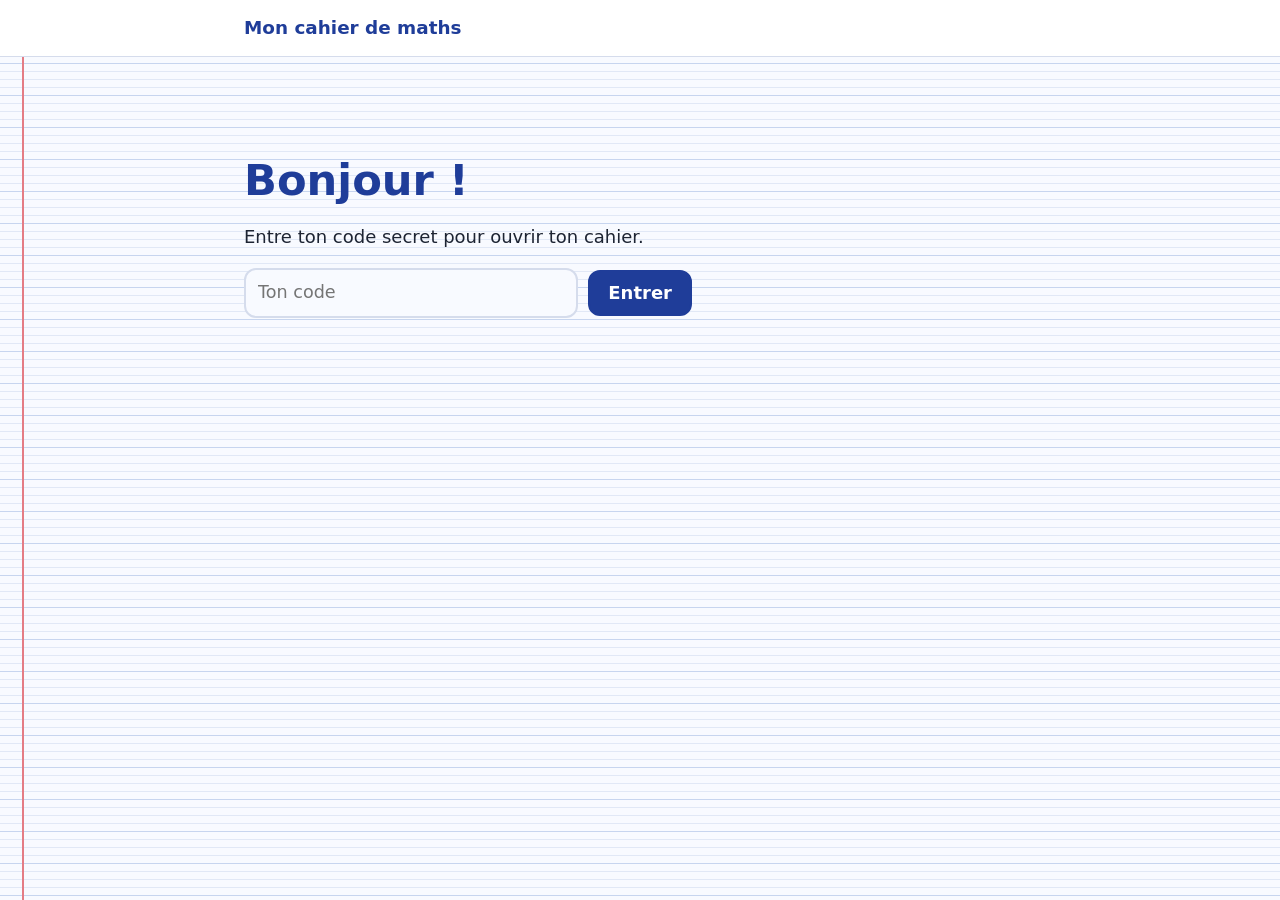
==== www/ecole/index.html @ 2c907cee "feat(ecole): classe réglable (CM1, CM2, 6e) et révision des années d'avant - Le parent choisit la cl" ====
<!doctype html>
<html lang="fr">
<head>
  <meta charset="utf-8">
  <meta name="viewport" content="width=device-width, initial-scale=1">
  <title>Mon cahier de maths</title>
  <meta name="robots" content="noindex, nofollow">
  <link rel="icon" href="../assets/favicon.svg" type="image/svg+xml">
  <link rel="stylesheet" href="ecole.css">
  <script type="module" src="ecole.js"></script>
</head>
<body>
  <header class="barre">
    <div class="barre-dedans">
      <a class="marque" href="#accueil">Mon cahier de maths</a>
      <div class="barre-droite">
        <span class="etoiles-total" id="etoiles-total" hidden></span>
        <a class="lien-barre" id="lien-suivi" href="#suivi" hidden>Suivi</a>
        <button class="lien-barre" id="sortir" type="button" hidden>Sortir</button>
      </div>
    </div>
  </header>

  <main class="page">
    <p class="chargement" id="chargement">Chargement…</p>

    <!-- Connexion -->
    <section id="vue-connexion" class="vue" hidden>
      <div class="connexion">
        <h1>Bonjour !</h1>
        <p>Entre ton code secret pour ouvrir ton cahier.</p>
        <form id="form-connexion" class="ligne">
          <label class="cache" for="code">Code secret</label>
          <input id="code" type="password" autocomplete="current-password" required maxlength="64" placeholder="Ton code">
          <button class="bouton" type="submit">Entrer</button>
        </form>
        <p class="message" id="message-connexion" aria-live="polite"></p>
      </div>
    </section>

    <!-- Accueil : les chapitres -->
    <section id="vue-accueil" class="vue" hidden>
      <h1 id="bonjour">Bonjour</h1>
      <p class="classe-actuelle" id="classe-actuelle"></p>
      <div class="conseil" id="conseil" hidden>
        <p class="conseil-titre">À travailler aujourd'hui</p>
        <p class="conseil-texte" id="conseil-texte"></p>
        <a class="bouton" id="conseil-lien" href="#accueil">J'y vais</a>
      </div>
      <div id="domaines"></div>
      <div id="revisions"></div>
    </section>

    <!-- Un chapitre : la leçon et le tuteur -->
    <section id="vue-chapitre" class="vue" hidden>
      <a class="retour" href="#accueil">← Tous les chapitres</a>
      <p class="surtitre" id="chap-domaine"></p>
      <h1 id="chap-titre"></h1>
      <p class="resume" id="chap-resume"></p>

      <div class="actions-chapitre">
        <button class="bouton gros" id="commencer" type="button">Faire les exercices</button>
        <span class="niveau-texte" id="chap-niveau"></span>
      </div>

      <article class="lecon">
        <h2>À retenir</h2>
        <ul id="chap-retenir"></ul>
        <h2>Exemple</h2>
        <p class="exemple-question" id="chap-exemple-q"></p>
        <ol class="etapes" id="chap-exemple-etapes"></ol>
      </article>

      <section class="tuteur" aria-labelledby="titre-tuteur">
        <h2 id="titre-tuteur">Une question sur la leçon ?</h2>
        <p class="tuteur-intro" id="tuteur-intro">Ton tuteur t'explique avec d'autres mots, ou avec un exemple.</p>
        <div class="fil" id="fil" aria-live="polite"></div>
        <div class="suggestions" id="suggestions"></div>
        <form id="form-tuteur" class="ligne">
          <label class="cache" for="question">Ta question</label>
          <input id="question" type="text" autocomplete="off" maxlength="400" placeholder="Écris ta question ici">
          <button class="bouton" type="submit">Demander</button>
        </form>
      </section>
    </section>

    <!-- Les exercices -->
    <section id="vue-exercices" class="vue" hidden>
      <div class="entete-ex">
        <a class="retour" id="retour-lecon" href="#accueil">← La leçon</a>
        <span class="compteur" id="compteur"></span>
      </div>
      <div class="piste" aria-hidden="true"><div class="piste-remplie" id="piste"></div></div>
      <div class="carte" id="carte">
        <p class="enonce" id="enonce"></p>
        <form id="form-reponse" class="zone-reponse"></form>
        <button class="lien" id="voir-indice" type="button">Voir un indice</button>
        <p class="indice" id="indice" hidden></p>
        <p class="retour-reponse" id="retour-reponse" aria-live="polite"></p>
        <div class="correction" id="correction" hidden>
          <p class="correction-titre">Comment on fait</p>
          <p class="correction-texte" id="correction-texte"></p>
        </div>
        <div class="autrement" id="autrement" hidden>
          <p class="correction-titre">Ton tuteur t'explique autrement</p>
          <p class="correction-texte" id="autrement-texte"></p>
        </div>
        <div class="boutons-suite" id="boutons-suite" hidden>
          <button class="bouton secondaire" id="pas-compris" type="button">Je n'ai pas compris</button>
          <button class="bouton" id="suivant" type="button">Question suivante</button>
        </div>
      </div>
      <div class="fin" id="fin" hidden>
        <h2 id="fin-titre"></h2>
        <p id="fin-texte"></p>
        <div class="ligne">
          <button class="bouton" id="encore" type="button">Une autre série</button>
          <a class="bouton secondaire" href="#accueil">Autre chapitre</a>
        </div>
      </div>
    </section>

    <!-- Suivi du parent -->
    <section id="vue-suivi" class="vue" hidden>
      <a class="retour" href="#accueil">← Les chapitres</a>
      <h1>Suivi</h1>
      <p class="resume" id="suivi-resume"></p>

      <h2>Classe</h2>
      <p class="aide">Le programme suit la classe choisie ici. Les chapitres des classes d'avant restent ouverts pour réviser.</p>
      <form id="form-classe" class="ligne">
        <label class="cache" for="choix-classe">Classe</label>
        <select id="choix-classe"></select>
        <button class="bouton secondaire" type="submit">Changer de classe</button>
      </form>
      <p class="message" id="message-classe" aria-live="polite"></p>

      <h2>Les 14 derniers jours</h2>
      <div class="activite" id="activite"></div>

      <h2>Par chapitre</h2>
      <div class="tableau-defile">
        <table class="tableau">
          <thead>
            <tr><th scope="col">Chapitre</th><th scope="col">Niveau</th><th scope="col">Exercices</th>
                <th scope="col">Réussis du 1er coup</th><th scope="col">7 derniers jours</th><th scope="col">Derniers ratés</th></tr>
          </thead>
          <tbody id="suivi-chapitres"></tbody>
        </table>
      </div>

      <h2>Questions posées au tuteur</h2>
      <p class="aide">Les messages bloqués par le filtre de sécurité sont signalés en rouge.</p>
      <ul class="questions" id="suivi-questions"></ul>

      <h2>Repartir de zéro</h2>
      <p class="aide">Efface tous les exercices, les niveaux et les questions. Les leçons restent.</p>
      <button class="bouton danger" id="effacer" type="button">Tout effacer</button>
      <p class="message" id="message-effacer" aria-live="polite"></p>
    </section>
  </main>
</body>
</html>
---- www/ecole/ecole.css ----
/* Mon cahier de maths : l'espace de révision, du CM1 à la 6e.
   Une page de cahier Seyès (lignes bleues, marge rouge), polices système,
   aucune ressource externe ni style en ligne (CSP du site). */

:root {
  --papier: #f8faff;
  --ligne: #e1e8f6;
  --ligne-forte: #c7d5ef;
  --marge: #e47c84;
  --encre: #1f3d99;
  --texte: #1d2433;
  --doux: #5a6480;
  --carte: #ffffff;
  --bord: #d5dcec;
  --ok: #17804a;
  --ok-fond: #e3f5ea;
  --faux: #b93a26;
  --faux-fond: #fbe7e3;
  --etoile: #c98a00;
  --etoile-fond: #fff4d6;
  --rayon: 16px;
  --titre: "Comic Neue", "Chalkboard SE", "Segoe Print", "Trebuchet MS", system-ui, sans-serif;
  --corps: system-ui, -apple-system, "Segoe UI", Roboto, "Helvetica Neue", Arial, sans-serif;
  --chiffres: ui-rounded, "SF Pro Rounded", "Trebuchet MS", system-ui, sans-serif;
  color-scheme: light;
}

@media (prefers-color-scheme: dark) {
  :root {
    --papier: #131826;
    --ligne: #1b2234;
    --ligne-forte: #253049;
    --marge: #a8545c;
    --encre: #9fb9ff;
    --texte: #e7eaf2;
    --doux: #9aa3ba;
    --carte: #1b2132;
    --bord: #2c3550;
    --ok: #5fd393;
    --ok-fond: #163223;
    --faux: #ff8c78;
    --faux-fond: #3a1d19;
    --etoile: #ffc93d;
    --etoile-fond: #3a3014;
    color-scheme: dark;
  }
}

* { box-sizing: border-box; }
[hidden] { display: none !important; }

html { background: var(--papier); }
body {
  margin: 0;
  color: var(--texte);
  font-family: var(--corps);
  font-size: 18px;
  line-height: 1.55;
  background:
    linear-gradient(90deg, transparent 22px, var(--marge) 22px 24px, transparent 24px),
    repeating-linear-gradient(to bottom, transparent 0 31px, var(--ligne-forte) 31px 32px),
    repeating-linear-gradient(to bottom, transparent 0 7px, var(--ligne) 7px 8px),
    var(--papier);
  min-height: 100vh;
}

a { color: var(--encre); }
:focus-visible { outline: 3px solid var(--etoile); outline-offset: 2px; }
.cache { position: absolute; width: 1px; height: 1px; overflow: hidden; clip: rect(0 0 0 0); white-space: nowrap; }

/* Barre du haut */
.barre { position: sticky; top: 0; z-index: 10; background: var(--carte); border-bottom: 1.5px solid var(--bord); }
.barre-dedans {
  max-width: 54rem; margin: 0 auto; min-height: 56px;
  padding: 0 max(16px, env(safe-area-inset-right)) 0 max(36px, env(safe-area-inset-left));
  display: flex; align-items: center; justify-content: space-between; gap: 12px; flex-wrap: wrap;
}
.marque { font-family: var(--titre); font-weight: 700; font-size: 1.15rem; color: var(--encre); text-decoration: none; }
.barre-droite { display: flex; align-items: center; gap: 14px; }
.etoiles-total { font-family: var(--chiffres); font-weight: 700; color: var(--etoile); font-variant-numeric: tabular-nums; }
.lien-barre { font: inherit; font-size: .95rem; color: var(--doux); background: none; border: none; padding: 4px 0; cursor: pointer; text-decoration: underline; }

/* Page */
.page { max-width: 54rem; margin: 0 auto; padding: 28px max(16px, env(safe-area-inset-right)) 80px max(36px, env(safe-area-inset-left)); }
h1 { font-family: var(--titre); color: var(--encre); font-size: clamp(2rem, 6vw, 2.7rem); line-height: 1.1; margin: 0 0 12px; text-wrap: balance; }
h2 { font-family: var(--titre); font-size: 1.45rem; margin: 32px 0 10px; line-height: 1.2; }
.surtitre { margin: 16px 0 0; font-size: .85rem; letter-spacing: .06em; text-transform: uppercase; color: var(--marge); font-weight: 700; }
.resume { color: var(--doux); margin: 0 0 18px; max-width: 38rem; }
.aide { color: var(--doux); margin: -4px 0 10px; font-size: .95rem; }
.chargement { color: var(--doux); }
.retour { display: inline-block; color: var(--doux); text-decoration: none; font-size: .95rem; padding: 4px 0; }
.retour:hover { color: var(--encre); }
.message { min-height: 1.5em; font-weight: 600; color: var(--faux); }
.message.ok { color: var(--ok); }

/* Boutons et champs */
.ligne { display: flex; gap: 10px; flex-wrap: wrap; align-items: center; }
.bouton {
  font: inherit; font-weight: 700; cursor: pointer; text-decoration: none; text-align: center;
  background: var(--encre); color: var(--carte); border: 2px solid var(--encre);
  border-radius: 12px; padding: 9px 18px; display: inline-block; line-height: 1.3;
}
.bouton:hover { filter: brightness(1.08); }
.bouton:disabled { opacity: .5; cursor: default; }
.bouton.gros { font-size: 1.15rem; padding: 12px 24px; }
.bouton.secondaire { background: var(--carte); color: var(--encre); }
.bouton.danger { background: var(--carte); color: var(--faux); border-color: var(--faux); }
.lien { font: inherit; font-size: .92rem; background: none; border: none; color: var(--doux); text-decoration: underline; cursor: pointer; padding: 0; align-self: flex-start; }
input[type=text], input[type=password] {
  font: inherit; font-size: 1.1rem; padding: 9px 12px; min-width: 0; flex: 1 1 12rem;
  border: 2px solid var(--bord); border-radius: 12px; background: var(--papier); color: var(--texte);
}
input:focus { outline: 3px solid var(--encre); outline-offset: 1px; }

/* Connexion */
.connexion { max-width: 28rem; margin: 8vh 0 0; }

/* Accueil */
.conseil {
  background: var(--etoile-fond); border: 2px solid var(--etoile); border-radius: var(--rayon);
  padding: 16px 18px; margin: 8px 0 8px; display: grid; gap: 6px; justify-items: start;
}
.conseil-titre { margin: 0; font-size: .85rem; font-weight: 700; letter-spacing: .06em; text-transform: uppercase; color: var(--etoile); }
.conseil-texte { margin: 0; font-size: 1.05rem; }
.classe-actuelle { margin: -6px 0 12px; font-weight: 700; color: var(--marge); }
.revisions { margin-top: 32px; border-top: 2px dashed var(--ligne-forte); padding-top: 4px; }
.revisions summary { cursor: pointer; font-family: var(--titre); font-weight: 700; font-size: 1.3rem; padding: 14px 0 6px; color: var(--doux); }
.revisions summary:hover { color: var(--encre); }
.revisions h3 { font-family: var(--titre); font-size: 1.1rem; color: var(--doux); margin: 18px 0 8px; }
select {
  font: inherit; font-size: 1.05rem; padding: 9px 12px;
  border: 2px solid var(--bord); border-radius: 12px; background: var(--papier); color: var(--texte);
}
.chapitres { display: grid; grid-template-columns: repeat(auto-fill, minmax(15rem, 1fr)); gap: 12px; }
.chapitre {
  display: grid; gap: 6px; align-content: start; padding: 14px 16px; min-width: 0;
  background: var(--carte); border: 1.5px solid var(--bord); border-radius: var(--rayon);
  color: var(--texte); text-decoration: none;
}
.chapitre:hover { border-color: var(--encre); }
.chapitre-titre { font-family: var(--titre); font-weight: 700; font-size: 1.15rem; color: var(--encre); line-height: 1.25; }
.chapitre-resume { font-size: .92rem; color: var(--doux); line-height: 1.4; }
.chapitre-bas { display: flex; justify-content: space-between; align-items: center; gap: 8px; margin-top: 4px; }
.niveau { display: inline-flex; gap: 4px; align-items: center; font-size: .82rem; color: var(--doux); }
.niveau i { width: 10px; height: 10px; border-radius: 50%; border: 2px solid var(--encre); display: inline-block; }
.niveau i.plein { background: var(--encre); }
.etoiles { font-family: var(--chiffres); font-weight: 700; color: var(--etoile); font-size: .95rem; font-variant-numeric: tabular-nums; }

/* Leçon */
.actions-chapitre { display: flex; gap: 14px; align-items: center; flex-wrap: wrap; margin-bottom: 8px; }
.niveau-texte { color: var(--doux); font-size: .95rem; }
.lecon { background: var(--carte); border: 1.5px solid var(--bord); border-radius: var(--rayon); padding: 4px 20px 18px; margin-top: 18px; }
.lecon h2 { font-size: 1.25rem; color: var(--marge); margin: 18px 0 8px; }
.lecon ul { margin: 0; padding-left: 1.2em; display: grid; gap: 8px; }
.exemple-question { font-weight: 700; margin: 0 0 6px; }
.etapes { margin: 0; padding-left: 1.4em; font-family: var(--chiffres); display: grid; gap: 4px; }

/* Tuteur */
.tuteur { margin-top: 28px; }
.tuteur-intro { color: var(--doux); margin: -4px 0 12px; }
.fil { display: grid; gap: 10px; margin-bottom: 12px; }
.bulle { max-width: 36rem; padding: 10px 14px; border-radius: 14px; white-space: pre-line; overflow-wrap: anywhere; }
.bulle.eleve { justify-self: end; background: var(--encre); color: var(--carte); border-bottom-right-radius: 4px; }
.bulle.ia { justify-self: start; background: var(--carte); border: 1.5px solid var(--bord); border-bottom-left-radius: 4px; }
.bulle.attente { color: var(--doux); font-style: italic; }
.bulle.erreur { color: var(--faux); border-color: var(--faux); }
.suggestions { display: flex; flex-wrap: wrap; gap: 8px; margin-bottom: 12px; }
.suggestion { font: inherit; font-size: .9rem; cursor: pointer; background: var(--carte); color: var(--encre); border: 1.5px dashed var(--encre); border-radius: 999px; padding: 5px 12px; }

/* Exercices */
.entete-ex { display: flex; justify-content: space-between; align-items: center; gap: 12px; }
.compteur { font-family: var(--chiffres); font-weight: 700; color: var(--doux); font-variant-numeric: tabular-nums; }
.piste { height: 12px; background: var(--ligne-forte); border-radius: 99px; overflow: hidden; margin: 10px 0 18px; }
.piste-remplie { height: 100%; width: 0; background: var(--etoile); border-radius: 99px; transition: width .4s; }
.carte { background: var(--carte); border: 2px solid var(--bord); border-radius: var(--rayon); padding: 20px; display: grid; gap: 14px; }
.carte.juste { border-color: var(--ok); }
.enonce { margin: 0; font-size: 1.15rem; font-weight: 600; }
.enonce.grand { font-family: var(--chiffres); font-size: clamp(2rem, 8vw, 2.8rem); color: var(--encre); font-weight: 700; }
.zone-reponse { display: flex; flex-wrap: wrap; gap: 10px; align-items: center; }
.zone-reponse input { font-family: var(--chiffres); font-size: 1.5rem; font-weight: 700; color: var(--encre); flex: 0 1 9rem; width: 9rem; font-variant-numeric: tabular-nums; }
.zone-reponse input.petit { flex-basis: 4.5rem; width: 4.5rem; text-align: center; }
.zone-reponse input:disabled { border-color: var(--ok); color: var(--ok); opacity: 1; }
.zone-reponse.rate input:disabled { border-color: var(--faux); color: var(--faux); text-decoration: line-through; }
.unite { font-weight: 700; color: var(--doux); }
.champ { display: inline-flex; align-items: center; gap: 6px; }
.options { display: flex; flex-wrap: wrap; gap: 10px; }
.option { font-family: var(--chiffres); font-size: 1.3rem; font-weight: 700; cursor: pointer; background: var(--carte); color: var(--encre); border: 2px solid var(--encre); border-radius: 12px; padding: 8px 18px; }
.option:disabled { opacity: .45; cursor: default; }
.option.bonne { border-color: var(--ok); color: var(--ok); opacity: 1; }
.indice { margin: 0; padding: 10px 12px; background: var(--etoile-fond); border-radius: 10px; }
.retour-reponse { margin: 0; min-height: 1.5em; font-weight: 700; }
.retour-reponse.ok { color: var(--ok); }
.retour-reponse.faux { color: var(--faux); }
.correction, .autrement { border: 1.5px dashed var(--ok); border-radius: 12px; padding: 10px 14px; background: var(--ok-fond); }
.autrement { border-color: var(--encre); background: var(--papier); }
.correction-titre { margin: 0 0 4px; font-family: var(--titre); font-weight: 700; color: var(--ok); }
.autrement .correction-titre { color: var(--encre); }
.correction-texte { margin: 0; white-space: pre-line; font-family: var(--chiffres); overflow-wrap: anywhere; }
.boutons-suite { display: flex; gap: 10px; flex-wrap: wrap; justify-content: flex-end; }
.fin { background: var(--carte); border: 2px solid var(--etoile); border-radius: var(--rayon); padding: 6px 20px 20px; }
.fin h2 { color: var(--etoile); font-size: 1.9rem; }
.secoue { animation: secoue .35s; }
@keyframes secoue { 25% { transform: translateX(-6px); } 75% { transform: translateX(6px); } }

/* Suivi */
.activite { display: grid; grid-template-columns: repeat(14, 1fr); gap: 4px; align-items: end; height: 120px; padding-top: 18px; }
.jour { display: grid; grid-template-rows: 1fr auto; gap: 4px; height: 100%; min-width: 0; text-align: center; }
.jour-barre { align-self: end; background: var(--encre); border-radius: 4px 4px 0 0; min-height: 2px; position: relative; }
.jour-barre.vide { background: var(--ligne-forte); }
.jour-nombre { position: absolute; top: -18px; left: 0; right: 0; font-size: .72rem; color: var(--doux); font-variant-numeric: tabular-nums; }
.jour-nom { font-size: .7rem; color: var(--doux); }
.tableau-defile { overflow-x: auto; background: var(--carte); border: 1.5px solid var(--bord); border-radius: var(--rayon); }
.tableau { border-collapse: collapse; width: 100%; font-size: .92rem; min-width: 42rem; }
.tableau th, .tableau td { text-align: left; padding: 8px 12px; border-bottom: 1px solid var(--bord); vertical-align: top; }
.tableau th { font-size: .78rem; text-transform: uppercase; letter-spacing: .05em; color: var(--doux); }
.tableau td.nombre { font-variant-numeric: tabular-nums; white-space: nowrap; }
.pastille { display: inline-block; padding: 1px 8px; border-radius: 99px; font-weight: 700; font-size: .82rem; }
.pastille.bien { background: var(--ok-fond); color: var(--ok); }
.pastille.attention { background: var(--faux-fond); color: var(--faux); }
.pastille.neutre { background: var(--ligne); color: var(--doux); }
.rates { margin: 0; padding-left: 1em; color: var(--doux); }
.questions { list-style: none; margin: 0; padding: 0; display: grid; gap: 6px; }
.questions li { background: var(--carte); border: 1.5px solid var(--bord); border-radius: 10px; padding: 8px 12px; overflow-wrap: anywhere; }
.questions li.bloquee { border-color: var(--faux); background: var(--faux-fond); }
.questions .meta { display: block; font-size: .8rem; color: var(--doux); }

@media (max-width: 480px) {
  body { font-size: 17px; background-position: -10px 0, 0 0, 0 0, 0 0; }
  .page, .barre-dedans { padding-left: max(28px, env(safe-area-inset-left)); }
  .carte { padding: 16px; }
}
@media (prefers-reduced-motion: reduce) {
  .secoue { animation: none; }
  .piste-remplie { transition: none; }
}
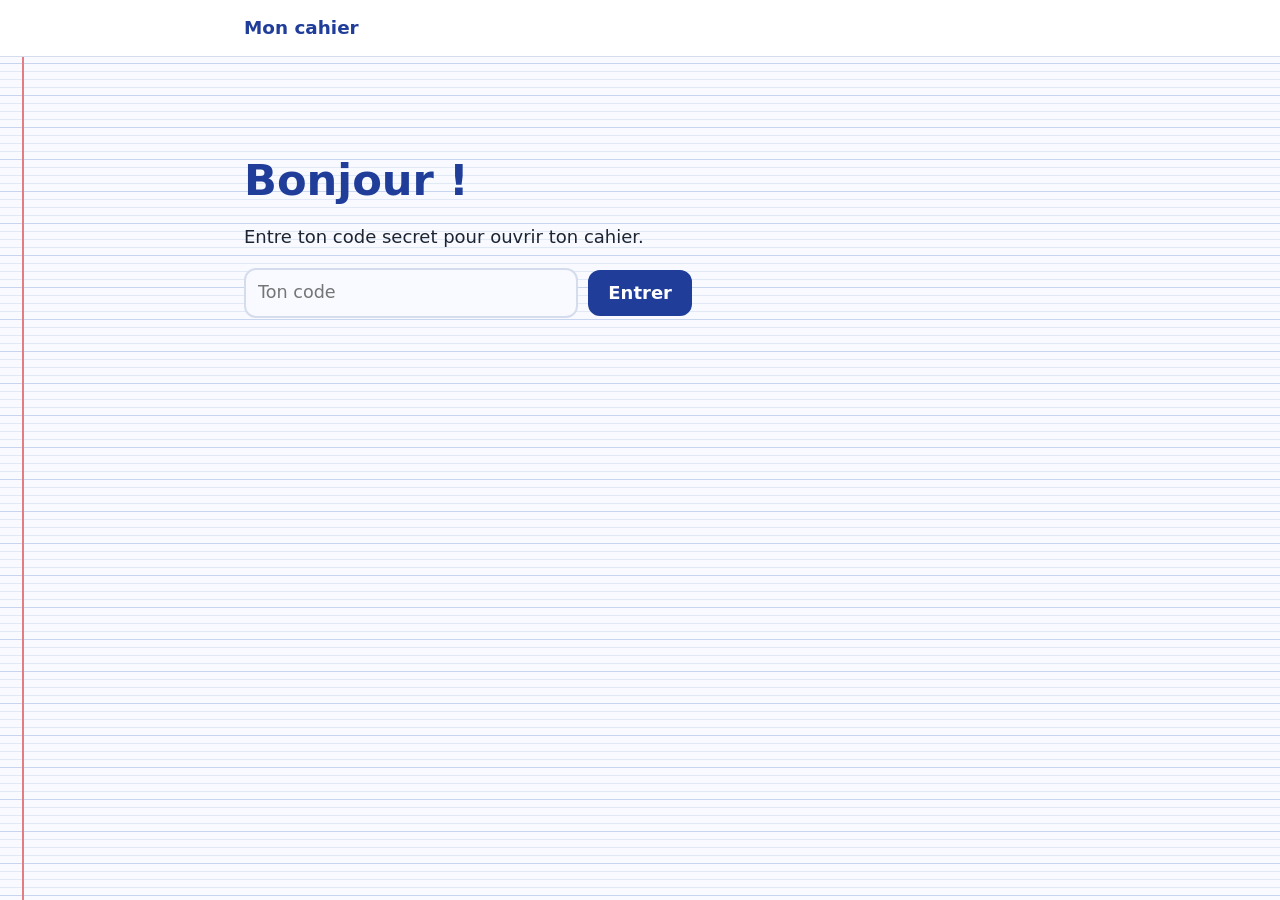
==== commit ebad42ba: "feat(ecole): le français, du CM1 à la 6e - Onglets « Mathématiques / Français » sur l'accueil ; 6 ch" ====
--- a/www/ecole/index.html
+++ b/www/ecole/index.html
@@ -3,7 +3,7 @@
 <head>
   <meta charset="utf-8">
   <meta name="viewport" content="width=device-width, initial-scale=1">
-  <title>Mon cahier de maths</title>
+  <title>Mon cahier</title>
   <meta name="robots" content="noindex, nofollow">
   <link rel="icon" href="../assets/favicon.svg" type="image/svg+xml">
   <link rel="stylesheet" href="ecole.css">
@@ -12,7 +12,7 @@
 <body>
   <header class="barre">
     <div class="barre-dedans">
-      <a class="marque" href="#accueil">Mon cahier de maths</a>
+      <a class="marque" href="#accueil">Mon cahier</a>
       <div class="barre-droite">
         <span class="etoiles-total" id="etoiles-total" hidden></span>
         <a class="lien-barre" id="lien-suivi" href="#suivi" hidden>Suivi</a>
@@ -42,6 +42,7 @@
     <section id="vue-accueil" class="vue" hidden>
       <h1 id="bonjour">Bonjour</h1>
       <p class="classe-actuelle" id="classe-actuelle"></p>
+      <div class="onglets" id="onglets" role="tablist" aria-label="Matières"></div>
       <div class="conseil" id="conseil" hidden>
         <p class="conseil-titre">À travailler aujourd'hui</p>
         <p class="conseil-texte" id="conseil-texte"></p>
@@ -60,6 +61,7 @@
 
       <div class="actions-chapitre">
         <button class="bouton gros" id="commencer" type="button">Faire les exercices</button>
+        <button class="ecouter" id="ecouter-lecon" type="button">🔊 Écouter la leçon</button>
         <span class="niveau-texte" id="chap-niveau"></span>
       </div>
 
@@ -92,17 +94,20 @@
       </div>
       <div class="piste" aria-hidden="true"><div class="piste-remplie" id="piste"></div></div>
       <div class="carte" id="carte">
-        <p class="enonce" id="enonce"></p>
+        <div class="enonce-ligne">
+          <p class="enonce" id="enonce"></p>
+          <button class="ecouter" id="ecouter-enonce" type="button" aria-label="Écouter l'énoncé">🔊</button>
+        </div>
         <form id="form-reponse" class="zone-reponse"></form>
         <button class="lien" id="voir-indice" type="button">Voir un indice</button>
         <p class="indice" id="indice" hidden></p>
         <p class="retour-reponse" id="retour-reponse" aria-live="polite"></p>
         <div class="correction" id="correction" hidden>
-          <p class="correction-titre">Comment on fait</p>
+          <p class="correction-titre">Comment on fait <button class="ecouter petit" id="ecouter-correction" type="button">🔊 Écouter</button></p>
           <p class="correction-texte" id="correction-texte"></p>
         </div>
         <div class="autrement" id="autrement" hidden>
-          <p class="correction-titre">Ton tuteur t'explique autrement</p>
+          <p class="correction-titre">Ton tuteur t'explique autrement <button class="ecouter petit" id="ecouter-autrement" type="button">🔊 Écouter</button></p>
           <p class="correction-texte" id="autrement-texte"></p>
         </div>
         <div class="boutons-suite" id="boutons-suite" hidden>
--- a/www/ecole/ecole.css
+++ b/www/ecole/ecole.css
@@ -1,4 +1,4 @@
-/* Mon cahier de maths : l'espace de révision, du CM1 à la 6e.
+/* Mon cahier : l'espace de révision (maths et français), du CM1 à la 6e.
    Une page de cahier Seyès (lignes bleues, marge rouge), polices système,
    aucune ressource externe ni style en ligne (CSP du site). */
 
@@ -122,6 +122,18 @@
 }
 .conseil-titre { margin: 0; font-size: .85rem; font-weight: 700; letter-spacing: .06em; text-transform: uppercase; color: var(--etoile); }
 .conseil-texte { margin: 0; font-size: 1.05rem; }
+.onglets { display: flex; gap: 8px; flex-wrap: wrap; margin: 4px 0 14px; }
+.onglet {
+  font: inherit; font-family: var(--titre); font-weight: 700; font-size: 1.1rem; cursor: pointer;
+  background: var(--carte); color: var(--encre); border: 2px solid var(--encre); border-radius: 999px; padding: 6px 18px;
+}
+.onglet[aria-selected="true"] { background: var(--encre); color: var(--carte); }
+.zone-reponse input.mot { flex: 1 1 16rem; width: 16rem; font-family: var(--corps); font-size: 1.3rem; }
+.accents { display: flex; flex-wrap: wrap; gap: 6px; flex-basis: 100%; }
+.accent {
+  font: inherit; font-size: 1.1rem; min-width: 2.4rem; padding: 4px 8px; cursor: pointer;
+  background: var(--papier); color: var(--encre); border: 1.5px solid var(--bord); border-radius: 8px;
+}
 .classe-actuelle { margin: -6px 0 12px; font-weight: 700; color: var(--marge); }
 .revisions { margin-top: 32px; border-top: 2px dashed var(--ligne-forte); padding-top: 4px; }
 .revisions summary { cursor: pointer; font-family: var(--titre); font-weight: 700; font-size: 1.3rem; padding: 14px 0 6px; color: var(--doux); }
@@ -154,6 +166,18 @@
 .lecon ul { margin: 0; padding-left: 1.2em; display: grid; gap: 8px; }
 .exemple-question { font-weight: 700; margin: 0 0 6px; }
 .etapes { margin: 0; padding-left: 1.4em; font-family: var(--chiffres); display: grid; gap: 4px; }
+
+/* Maîtresse virtuelle : boutons « Écouter » */
+.ecouter {
+  font: inherit; font-size: .95rem; font-weight: 700; cursor: pointer; white-space: nowrap;
+  background: var(--etoile-fond); color: var(--texte); border: 2px solid var(--etoile);
+  border-radius: 999px; padding: 6px 14px; line-height: 1.2;
+}
+.ecouter:hover { filter: brightness(1.04); }
+.ecouter.petit { font-size: .8rem; padding: 2px 10px; margin-left: 6px; vertical-align: middle; font-family: var(--corps); }
+.ecouter.en-cours { background: var(--etoile); color: var(--carte); }
+.enonce-ligne { display: flex; gap: 12px; align-items: flex-start; justify-content: space-between; }
+.bulle .ecouter { display: block; margin-top: 6px; }
 
 /* Tuteur */
 .tuteur { margin-top: 28px; }
